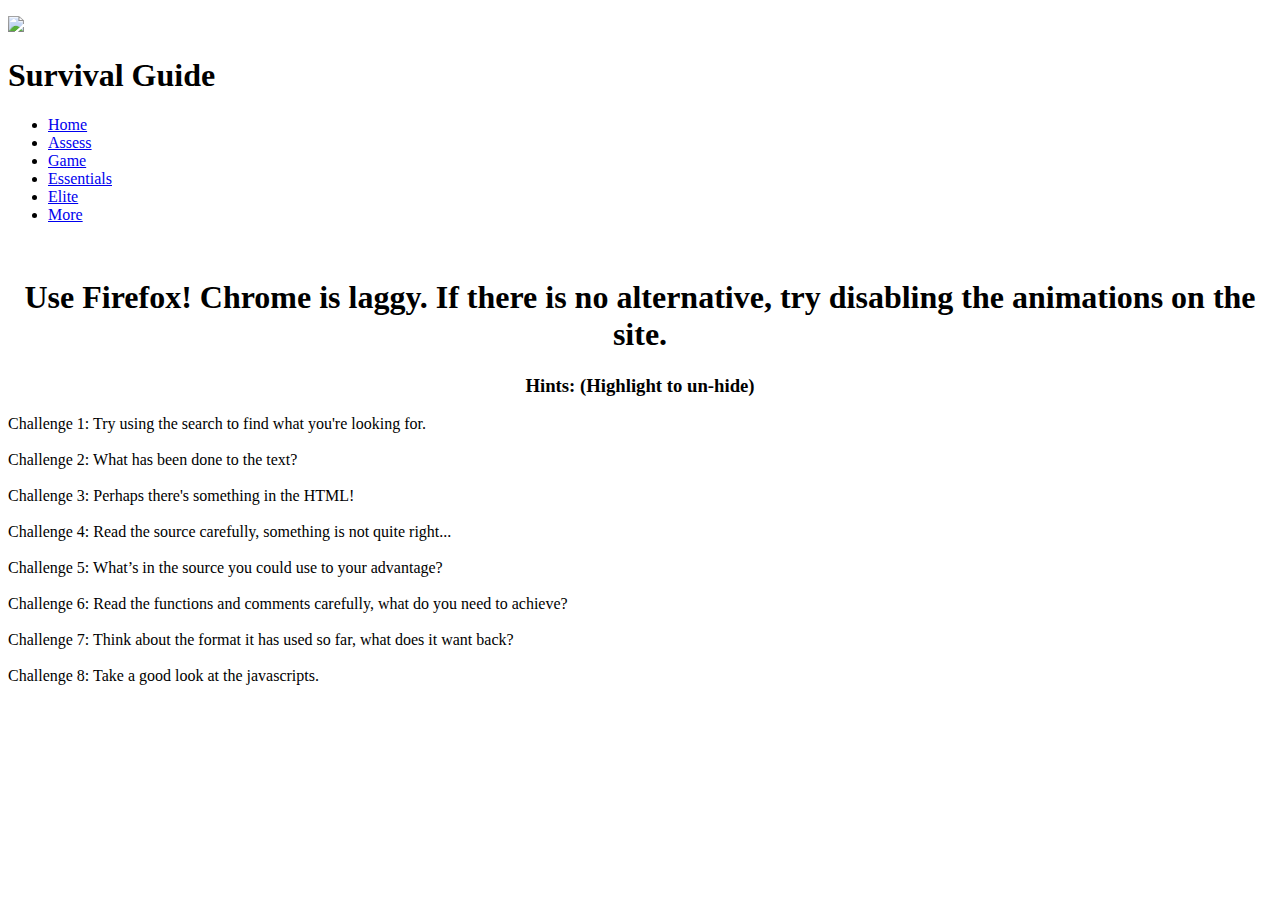
==== assess/index.html @ 295890e3 "Fix relative paths in HTML" ====
<!DOCTYPE html>
<html>
<head>

  <title>CyberStart Survival Guide</title>
  <style type="text/css">body{--color:#d38e00;}</style>
  <link rel="stylesheet" href="../resouces/styles.css">
</head>

<body>
  <div id="header">
    <p>
      <img src="../resources/logo.png">
    </p>
    <h1>Survival Guide</h1>
  </div>  
  <div id='menu'>
    <ul>
       <li class="home"><a href='../'>Home</a></li>
       <li class="assess"><a href='../assess/' class="hovered">Assess</a></li>
       <li class="game"><a href='../game/'>Game</a></li>
       <li class="essentials"><a href='../essentials/'>Essentials</a></li>
       <li class="elite"><a href='../elite/'>Elite</a></li>
       <li class="more"><a href='../more/'>More</a></li>
    </ul>
  </div>  
  <br>
  <div class="Announcement">
    <a style="text-align: center">
      <h1>
        Use Firefox! Chrome is laggy. If there is no alternative, try disabling the animations on the site.
      </h1>
      <div class="linebreak"></div>
      <h3>
        Hints: (Highlight to un-hide)
      </h3>
    </a>
  </div>
  <div class="assess-hints">
    <li>
      <a>
        Challenge 1: 
      </a>
      <a class="spoiler">
        Try using the search to find what you're looking for.
      </a>
    </li>
    <br>
    <li>
      <a>
        Challenge 2: 
      </a>
      <a class="spoiler">
        What has been done to the text?
      </a>
    </li>
    <br>
    <li>
      <a>
        Challenge 3: 
      </a>
      <a class="spoiler">
        Perhaps there's something in the HTML!
      </a>
    </li>
    <br>
    <li>
      <a>
        Challenge 4: 
      </a>
      <a class="spoiler">
        Read the source carefully, something is not quite right...
      </a>
    </li>
    <br>
    <li>
      <a>
        Challenge 5: 
      </a>
      <a class="spoiler">
        What’s in the source you could use to your advantage?
      </a>
    </li>
    <br>
    <li>
      <a>
        Challenge 6: 
      </a>
      <a class="spoiler">
        Read the functions and comments carefully, what do you need to achieve?
      </a>
    </li>
    <br>
    <li>
      <a>
        Challenge 7: 
      </a>
      <a class="spoiler">
        Think about the format it has used so far, what does it want back?
      </a>
    </li>
    <br>
    <li>
      <a>
        Challenge 8: 
      </a>
      <a class="spoiler">
        Take a good look at the javascripts.
      </a>
    </li>
    <br>
  </div> 
</body>

</html>
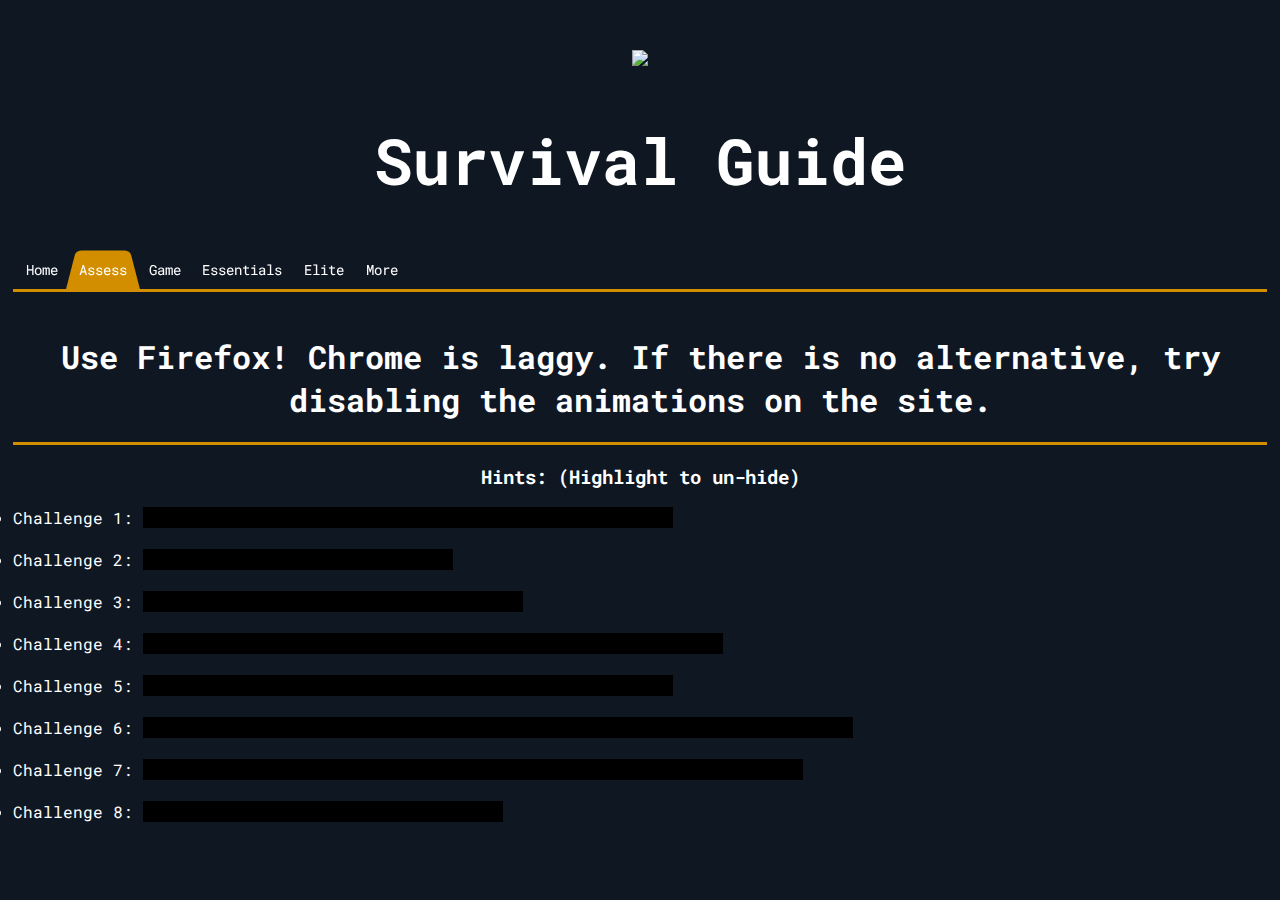
==== commit 91ea0b74: "Responsiveness!!!" ====
--- a/assess/index.html
+++ b/assess/index.html
@@ -1,16 +1,17 @@
 <!DOCTYPE html>
 <html>
 <head>
-
+  <meta name="viewport" content="width=device-width, initial-scale=1.0">
   <title>CyberStart Survival Guide</title>
+  <link rel="icon" href="../resources/favicon.ico" type="image/x-icon">
   <style type="text/css">body{--color:#d38e00;}</style>
-  <link rel="stylesheet" href="../resouces/styles.css">
+  <link rel="stylesheet" href="../resources/styles.css">
 </head>
 
 <body>
   <div id="header">
     <p>
-      <img src="../resources/logo.png">
+      <img src="../resources/logo.png" class="logo">
     </p>
     <h1>Survival Guide</h1>
   </div>  
--- a/resources/styles.css
+++ b/resources/styles.css
@@ -0,0 +1,195 @@
+@import url('https://fonts.googleapis.com/css?family=VT323');
+@import url('https://fonts.googleapis.com/css?family=Roboto+Mono');
+
+body {
+  background-color: #0f1723;
+  font-family: 'Roboto Mono', monospace;
+  color: white;
+  margin: 1%;
+}
+.logo {
+  width: 100%;
+  max-width: 407px;
+  max-hight: 98px;
+}
+.linebreak{
+  border-bottom: 3px solid var(--color);
+}
+.home{
+  --color:#705a8f;
+}
+
+.assess{
+  --color:#d38e00;
+}
+
+.game{
+  --color:#286fa0;
+}
+
+.essentials{
+  --color:#15878a;
+}
+
+.elite{
+  --color:#c04b4e;
+}
+
+.more{
+  --color:#705a8f;
+}
+a.spoiler{
+  background-color: #000000;
+  color: #000000;
+}
+a.assess-hints{
+  padding-left: 5vw;
+}
+a.placeholder{
+  text-align: center;
+  font-size: 1em;
+}
+a.announcement {
+  font-size: 2.5em;
+}
+#header {
+  text-align: center;
+  font-size: 2em;
+}
+#header > p.tagline {
+  z-index: 1;
+  padding-top: -50px;
+}
+
+    #menu,
+#menu ul,
+#menu ul li,
+#menu ul li a {
+  margin: 0;
+  padding: 0;
+  border: 0;
+  list-style: none;
+  line-height: 1;
+  display: block;
+  position: relative;
+  -webkit-box-sizing: border-box;
+  -moz-box-sizing: border-box;
+  box-sizing: border-box;
+}
+
+#menu:after,
+#menu > ul:after {
+  content: ".";
+  display: block;
+  clear: both;
+  visibility: hidden;
+  line-height: 0;
+  height: 0;
+}
+
+#menu {
+  width: auto;
+  border-bottom: 3px solid var(--color);
+  font-family: 'Roboto Mono', monospace;
+  line-height: 1;
+}
+
+#menu > ul > li {
+  float: left;
+}
+
+#menu.align-center > ul {
+  font-size: 0;
+  text-align: center;
+}
+
+#menu.align-center > ul > li {
+  display: inline-block;
+  float: none;
+}
+
+#menu.align-right > ul > li {
+  float: right;
+}
+
+#menu.align-right > ul > li > a {
+  margin-right: 0;
+  margin-left: -4px;
+}
+
+#menu > ul > li > a {
+  font-size: 90%;
+  z-index: 2;
+  padding: 18px calc(1vw) 12px calc(1vw);
+  font-weight: 400;
+  text-decoration: none;
+  color: #ffffff;
+  -webkit-transition: all .2s ease;
+  -moz-transition: all .2s ease;
+  -ms-transition: all .2s ease;
+  -o-transition: all .2s ease;
+  transition: all .2s ease;
+  margin-right: -4px;
+}
+
+#menu > ul > li.active > a,
+#menu > ul > li:hover > a,
+#menu > ul > li > a:hover {
+  color: #ffffff;
+}
+
+#menu > ul > li > a:after {
+  position: absolute;
+  left: 0;
+  bottom: 0;
+  right: 0;
+  z-index: -1;
+  width: 100%;
+  height: 120%;
+  border-top-left-radius: 8px;
+  border-top-right-radius: 8px;
+  content: "";
+  -webkit-transition: all .2s ease;
+  -o-transition: all .2s ease;
+  transition: all .2s ease;
+  -webkit-transform: perspective(5px) rotateX(2deg);
+  -webkit-transform-origin: bottom;
+  -moz-transform: perspective(5px) rotateX(2deg);
+  -moz-transform-origin: bottom;
+  transform: perspective(5px) rotateX(2deg);
+  transform-origin: bottom;
+}
+
+#menu > ul > li.active > a:after,
+#menu > ul > li:hover > a:after,
+#menu > ul > li > a:hover:after {
+  background: var(--color);
+}
+a.subtitle {
+  font-size: 2.5em;
+}
+a.content {
+  font-size: 1em;
+}
+a.hovered:after{
+  position: absolute;
+  left: 0;  
+  bottom: 0;
+  right: 0;
+  z-index: -1;
+  width: 100%;
+  height: 120%;
+  border-top-left-radius: 8px;
+  border-top-right-radius: 8px;
+  content: "";
+  -webkit-transition: all .2s ease;
+  -o-transition: all .2s ease;
+  transition: all .2s ease;
+  -webkit-transform: perspective(5px) rotateX(2deg);
+  -webkit-transform-origin: bottom;
+  -moz-transform: perspective(5px) rotateX(2deg);
+  -moz-transform-origin: bottom;
+  transform: perspective(5px) rotateX(2deg);
+  transform-origin: bottom;
+  background: var(--color);
+}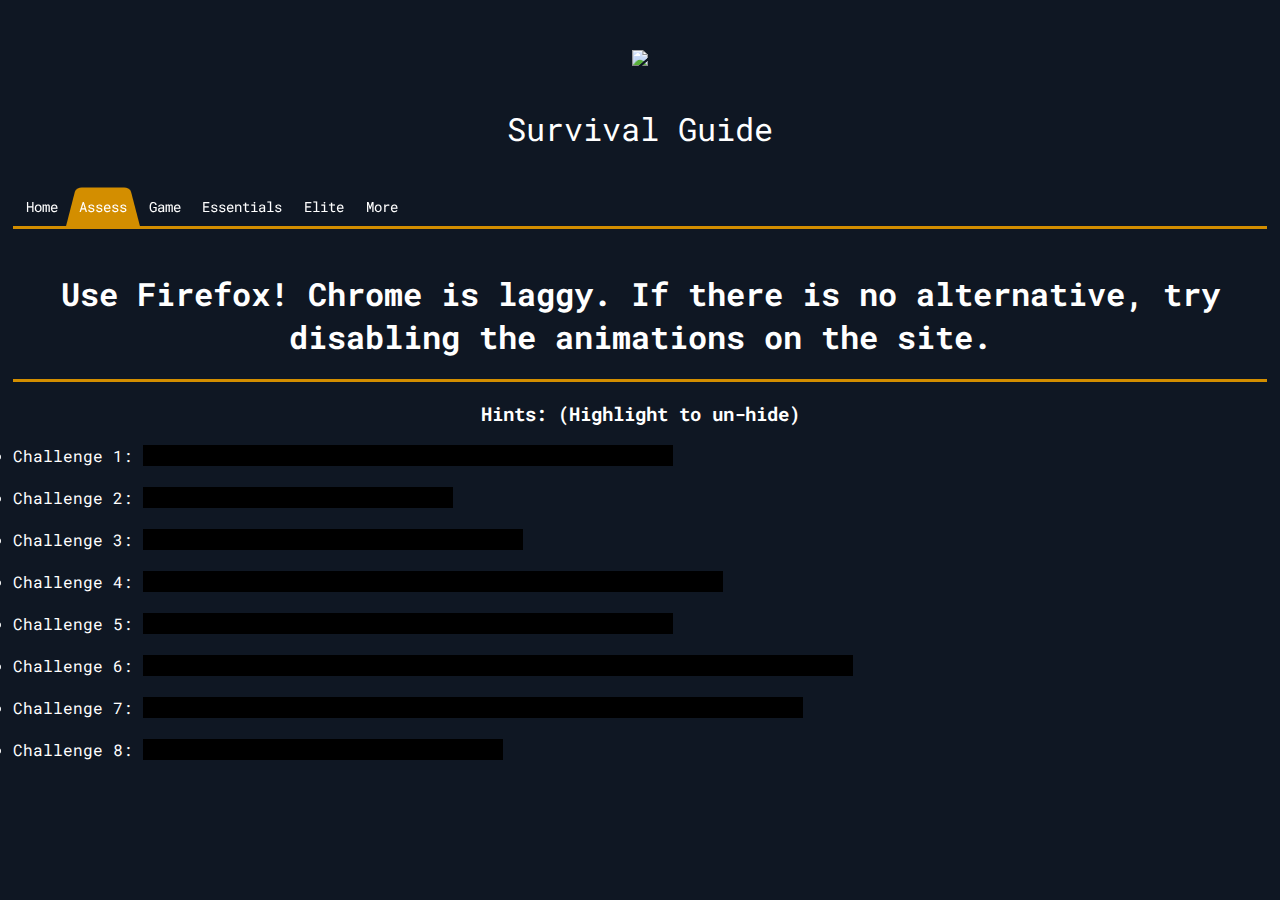
==== commit b2b8eea9: "Add resources and fix header - Responsive!" ====
--- a/assess/index.html
+++ b/assess/index.html
@@ -13,7 +13,7 @@
     <p>
       <img src="../resources/logo.png" class="logo">
     </p>
-    <h1>Survival Guide</h1>
+    <p class="tagline">Survival Guide</p>
   </div>  
   <div id='menu'>
     <ul>
--- a/resources/styles.css
+++ b/resources/styles.css
@@ -51,6 +51,24 @@
 }
 a.announcement {
   font-size: 2.5em;
+}
+.card {
+  height: 5vw;
+  max-height: 5vw;
+  font-size: 0px;
+}
+.card > a.card-content {
+  height: 100%;
+  font-size: 3vw;
+  display: inline-block;
+  padding-left: 5vw;
+  padding-top: 0.5vw;
+}
+.card > a > img {
+  width: 5vw;
+  height: 100%;
+  float: right;
+  vertical-align: middle;
 }
 #header {
   text-align: center;
@@ -120,7 +138,7 @@
 #menu > ul > li > a {
   font-size: 90%;
   z-index: 2;
-  padding: 18px calc(1vw) 12px calc(1vw);
+  padding: 18px 1vw 12px 1vw;
   font-weight: 400;
   text-decoration: none;
   color: #ffffff;
